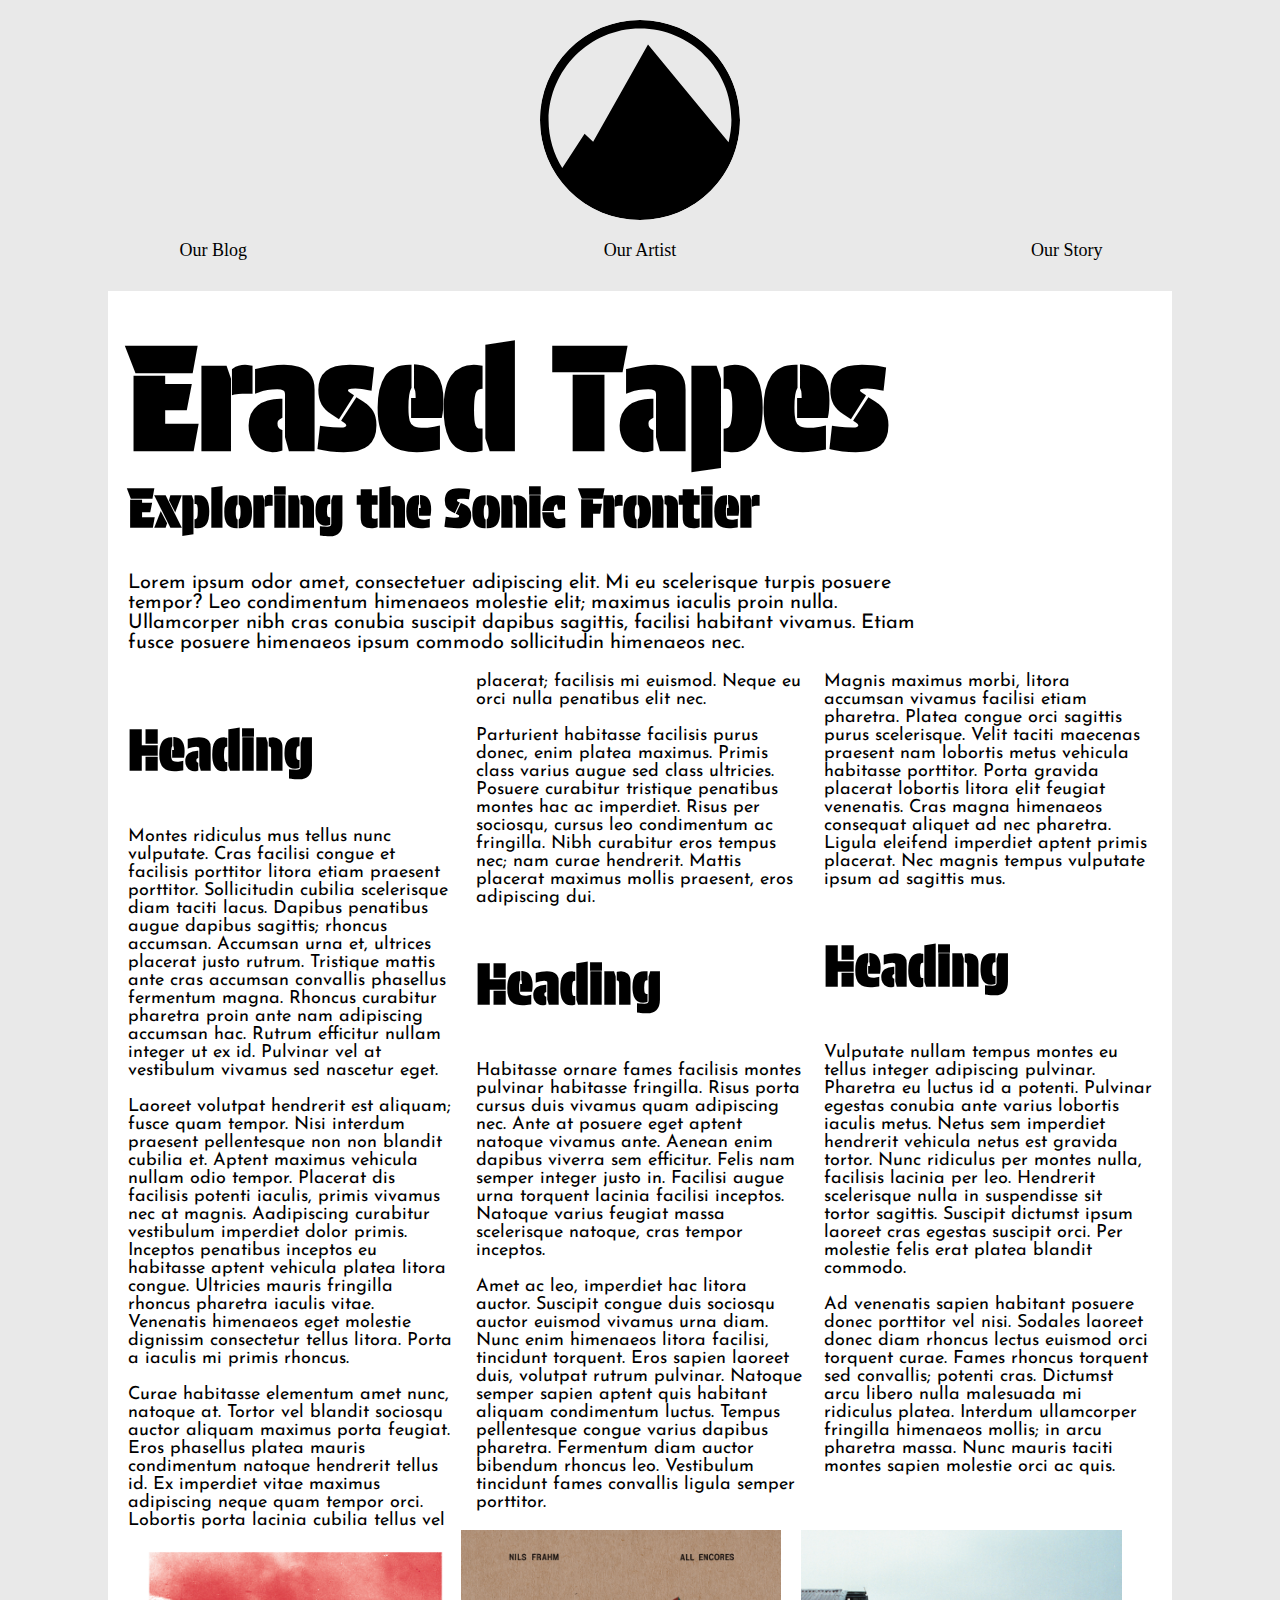
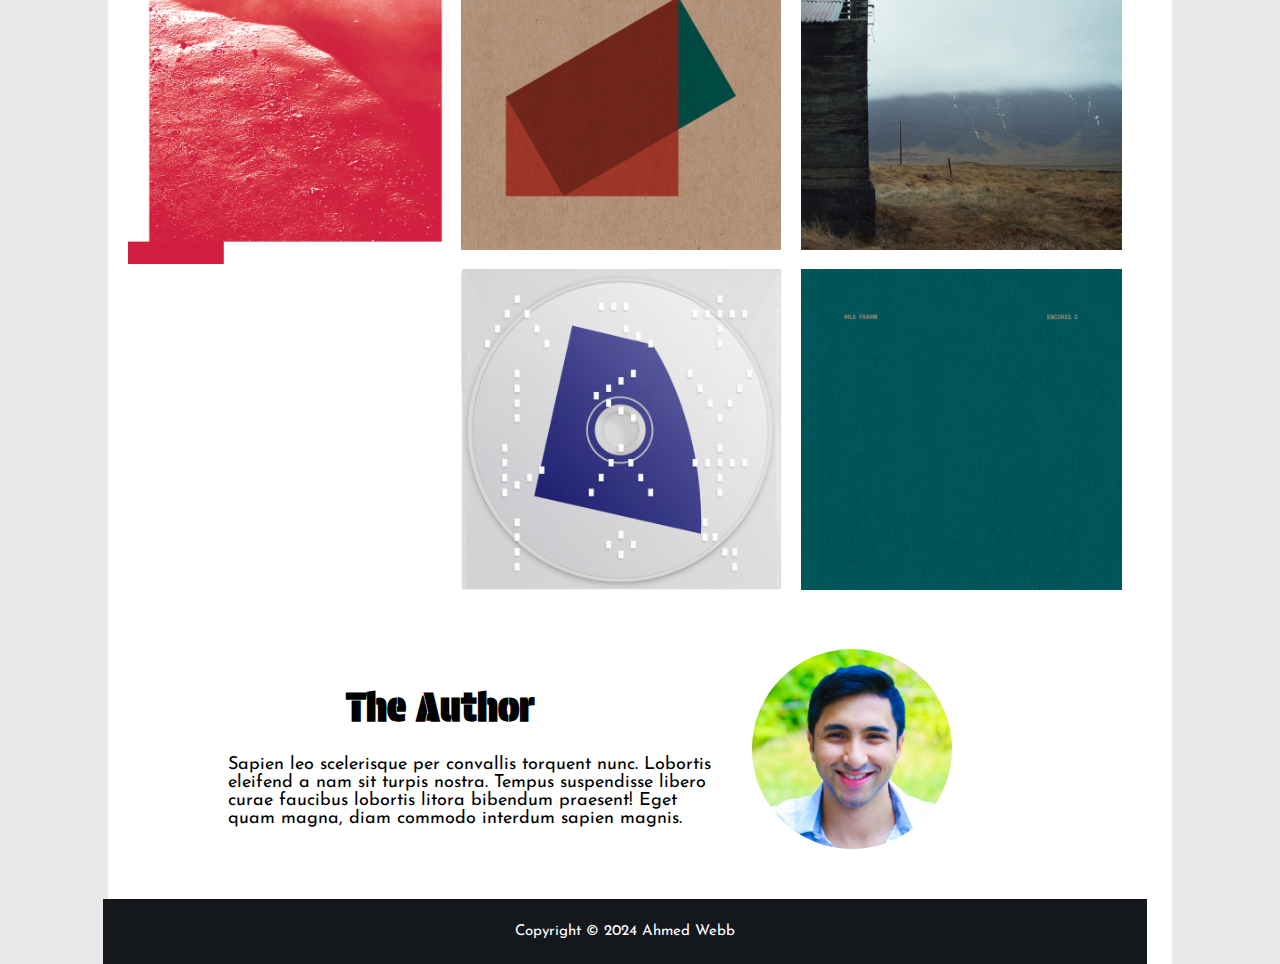
==== Task 1/index.html @ 7fd4f612 "Task 1" ====
<!DOCTYPE html>
<html lang="en">
<head>
    <meta charset="UTF-8">
    <meta name="viewport" content="width=device-width, initial-scale=1.0">
    <title>Erased Tapes</title>
    <link rel="stylesheet" href="style.css">
</head>
<body>
    <header>
        <div class="logo">
            <img src="images/logo.svg">
        </div>
    </header>
    <nav>
        <a href="">Our Blog</a>
        <a href="">Our Artist</a>
        <a href="">Our Story</a>
    </nav>
    <div class="container">
        <div class="title">
            <h1>Erased Tapes</h1> 
        </div>
        <div class="subtitle">
            <h2>Exploring the Sonic Frontier</h2>
            <p>Lorem ipsum odor amet, consectetuer adipiscing elit. Mi eu scelerisque turpis posuere tempor? Leo condimentum himenaeos molestie elit; maximus iaculis proin nulla. Ullamcorper nibh cras conubia suscipit dapibus sagittis, facilisi habitant vivamus. Etiam fusce posuere himenaeos ipsum commodo sollicitudin himenaeos nec.</p>
        </div>
        <div class="content">
            <div class="heading1">
                <h2>Heading</h2>
                <p>Montes ridiculus mus tellus nunc vulputate. Cras facilisi congue et facilisis porttitor litora etiam praesent porttitor. Sollicitudin cubilia scelerisque diam taciti lacus. Dapibus penatibus augue dapibus sagittis; rhoncus accumsan. Accumsan urna et, ultrices placerat justo rutrum. Tristique mattis ante cras accumsan convallis phasellus fermentum magna. Rhoncus curabitur pharetra proin ante nam adipiscing accumsan hac. Rutrum efficitur nullam integer ut ex id. Pulvinar vel at vestibulum vivamus sed nascetur eget.</p>
                <p>Laoreet volutpat hendrerit est aliquam; fusce quam tempor. Nisi interdum praesent pellentesque non non blandit cubilia et. Aptent maximus vehicula nullam odio tempor. Placerat dis facilisis potenti iaculis, primis vivamus nec at magnis. Aadipiscing curabitur vestibulum imperdiet dolor primis. Inceptos penatibus inceptos eu habitasse aptent vehicula platea litora congue. Ultricies mauris fringilla rhoncus pharetra iaculis vitae. Venenatis himenaeos eget molestie dignissim consectetur tellus litora. Porta a iaculis mi primis rhoncus.</p>
                <p>Curae habitasse elementum amet nunc, natoque at. Tortor vel blandit sociosqu auctor aliquam maximus porta feugiat. Eros phasellus platea mauris condimentum natoque hendrerit tellus id. Ex imperdiet vitae maximus adipiscing neque quam tempor orci. Lobortis porta lacinia cubilia tellus vel placerat; facilisis mi euismod. Neque eu orci nulla penatibus elit nec.</p>
                <p>Parturient habitasse facilisis purus donec, enim platea maximus. Primis class varius augue sed class ultricies. Posuere curabitur tristique penatibus montes hac ac imperdiet. Risus per sociosqu, cursus leo condimentum ac fringilla. Nibh curabitur eros tempus nec; nam curae hendrerit. Mattis placerat maximus mollis praesent, eros adipiscing dui. </p>
            </div>
            <div class="heading2">
                <h2>Heading</h2>
                <p>Habitasse ornare fames facilisis montes pulvinar habitasse fringilla. Risus porta cursus duis vivamus quam adipiscing nec. Ante at posuere eget aptent natoque vivamus ante. Aenean enim dapibus viverra sem efficitur. Felis nam semper integer justo in. Facilisi augue urna torquent lacinia facilisi inceptos. Natoque varius feugiat massa scelerisque natoque, cras tempor inceptos.</p>            
                <p>Amet ac leo, imperdiet hac litora auctor. Suscipit congue duis sociosqu auctor euismod vivamus urna diam. Nunc enim himenaeos litora facilisi, tincidunt torquent. Eros sapien laoreet duis, volutpat rutrum pulvinar. Natoque semper sapien aptent quis habitant aliquam condimentum luctus. Tempus pellentesque congue varius dapibus pharetra. Fermentum diam auctor bibendum rhoncus leo. Vestibulum tincidunt fames convallis ligula semper porttitor.</p>
                <p>Magnis maximus morbi, litora accumsan vivamus facilisi etiam pharetra. Platea congue orci sagittis purus scelerisque. Velit taciti maecenas praesent nam lobortis metus vehicula habitasse porttitor. Porta gravida placerat lobortis litora elit feugiat venenatis. Cras magna himenaeos consequat aliquet ad nec pharetra. Ligula eleifend imperdiet aptent primis placerat. Nec magnis tempus vulputate ipsum ad sagittis mus.</p>
            </div>
            <div class="heading3">
                <h2>Heading</h2>
                <p>Vulputate nullam tempus montes eu tellus integer adipiscing pulvinar. Pharetra eu luctus id a potenti. Pulvinar egestas conubia ante varius lobortis iaculis metus. Netus sem imperdiet hendrerit vehicula netus est gravida tortor. Nunc ridiculus per montes nulla, facilisis lacinia per leo. Hendrerit scelerisque nulla in suspendisse sit tortor sagittis. Suscipit dictumst ipsum laoreet cras egestas suscipit orci. Per molestie felis erat platea blandit commodo.</p>
                <p>Ad venenatis sapien habitant posuere donec porttitor vel nisi. Sodales laoreet donec diam rhoncus lectus euismod orci torquent curae. Fames rhoncus torquent sed convallis; potenti cras. Dictumst arcu libero nulla malesuada mi ridiculus platea. Interdum ullamcorper fringilla himenaeos mollis; in arcu pharetra massa. Nunc mauris taciti montes sapien molestie orci ac quis.</p>
            </div>
        </div>
        <div class="grid-container">
            <div class="featured">
                <img src="images/the-cell.jpg" alt="featured1">
            </div>
            <div class="albums">
                <div class="album">
                    <img src="images/all-encores.jpg" alt="album1">
                </div>
                <div class="album">
                    <img src="images/eulogy-for-evolution.jpg" alt="album2">
                </div>
                <div class="album">
                    <img src="images/articulation.jpg" alt="album3">
                </div>
                <div class="album">
                    <img src="images/encores-2.jpg" alt="album4">
                </div>
            </div>
        </div>
        <div class="author">
            <img src="images/profile_picture.jpg" alt="the-author">
            <div class="description">
                <h3>The Author</h3>
                <p>Sapien leo scelerisque per convallis torquent nunc. Lobortis eleifend a nam sit turpis nostra. Tempus suspendisse libero curae faucibus lobortis litora bibendum praesent! Eget quam magna, diam commodo interdum sapien magnis.</p>
            </div>
        </div>
        <footer>
            <p>Copyright © 2024 Ahmed Webb</p>
        </footer>
    </div>
</body>
</html>
---- Task 1/style.css ----
@import url('https://fonts.googleapis.com/css2?family=Josefin+Sans:ital,wght@0,100..700;1,100..700&family=Protest+Guerrilla&display=swap');

body {
    background-color: #e9e9e9;
    margin: 0;
    padding: 0;
}

.container {
    width: 90%;
    margin: 0 auto;
    background-color: white;
    padding: 20px;
}

header {
    text-align: center;
    margin-bottom: 20px;
}

header img {
    display: block;
    margin-left: auto;
    margin-right: auto;
    margin-top: 20px;
    width: 80px;
    height: 80px;
    border-radius: 50%;
}

nav {
    display: flex; 
    justify-content: space-between; 
    align-items: center; 
}

nav a {
    font-size: 18px;
    text-decoration: none;
    color: black;
    flex: 1; 
    text-align: center; 
    margin-bottom: 10px;
}

.title {
    font-family: "Protest Guerrilla", sans-serif;
    margin-top: -50px;
    font-size: 25px;
    text-align: center;
}

.subtitle {
    font-family: "Protest Guerrilla", sans-serif;
    text-align: center;
    font-size: 28px;
    margin-top: -40px;
}

.subtitle p {
    text-align: left;
    margin-top: -10px;
    font-family: "Josefin Sans", sans-serif;
    font-size: 18px;
}

.content h2 {
    font-family: "Protest Guerrilla", sans-serif;
    font-size: 40px;
    text-align: center;
}

.content p {
    font-family: "Josefin Sans", sans-serif;
    text-align: left;
    font-size: 18px;
} 

.album img {
    margin: 0 auto;
    width: 350px; 
    height: 350px; 
    object-fit: cover; 
}

.featured img {
    display: none;
}

.author img {
    margin-top: 10px;
    display: block;
    margin-left: auto;
    margin-right: auto;
    width: 200px;
    height: 200px;
    border-radius: 50%;
}

.author h3 {
    font-family: "Protest Guerrilla", sans-serif;
    font-size: 30px;
    text-align: center;
}

.author p {
    font-family: "Josefin Sans", sans-serif;
    text-align: left;
    font-size: 18px;
}

footer {
    font-family: "Josefin Sans", sans-serif;
    font-size: 15px;
    color: white;
    text-align: center;
    padding: 10px;
    width: 100%;
    background-color: #14181D;
}

@media (min-width: 540px)  {
    .container {
        width: 95%;
        margin: 0 auto;
        background-color: white;
        padding: 20px;
    }

    nav {
        display: flex; 
        justify-content: space-between; 
        align-items: center; 
    }
    
    nav a {
        font-size: 18px;
        text-decoration: none;
        color: black;
        flex: 1; 
        text-align: center; 
        margin-bottom: 15px;
    }

    .title {
        font-family: "Protest Guerrilla", sans-serif;
        margin-top: -50px;
        font-size: 35px;
        text-align: center;
    }

    .subtitle {
        font-family: "Protest Guerrilla", sans-serif;
        text-align: center;
        font-size: 35px;
        margin-top: -40px;
    }
    
    .subtitle p {
        text-align: left;
        margin-top: -10px;
        font-family: "Josefin Sans", sans-serif;
        font-size: 18px;
    }
    
    .content h2 {
        font-family: "Protest Guerrilla", sans-serif;
        font-size: 54px;
        text-align: center;
    }
    
    .content p {
        font-family: "Josefin Sans", sans-serif;
        text-align: left;
        font-size: 18px;
    }

    .album img {
        margin-left: -30px;
        width: 570px; 
        height: 570px; 
        object-fit: cover; 
    }
    
    .featured img {
        display: none;
    }
    
    .author img {
        margin-top: 10px;
        display: block;
        margin-left: auto;
        margin-right: auto;
        width: 200px;
        height: 200px;
        border-radius: 50%;
    }
    
    .author h3 {
        font-family: "Protest Guerrilla", sans-serif;
        font-size: 30px;
        text-align: center;
    }
    
    .author p {
        font-family: "Josefin Sans", sans-serif;
        text-align: left;
        font-size: 18px;
    }
    
    footer {
        font-family: "Josefin Sans", sans-serif;
        font-size: 15px;
        color: white;
        text-align: center;
        padding: 10px;
        margin-right: -25px;
        margin-left: -25px;
        margin-bottom: -20px;
        background-color: #14181D;
    }
}

@media (min-width:720px) {
    .container {
        width: 80%;
        background-color: white;
        padding: 20px;
    }

    nav {
        display: flex; 
        justify-content: space-between; 
        align-items: center; 
        margin-bottom: 15px;
    }
    
    nav a {
        font-size: 18px;
        text-decoration: none;
        color: black;
        flex: 1; 
        text-align: center; 
    }

    .albums {
        display: grid; 
        grid-template-columns: repeat(2, 1fr); 
        margin-bottom: 25px; 
        margin-left: 8px;
    }

    .album img {
        width: 325px; 
        height: 325px; 
        object-fit: cover; 
        margin-bottom: -5px;
    }
    
    .featured img {
        display: none;
    }

    .author {
        display: flex;
        justify-content: space-between; 
        align-items: center; 
        margin-top: 15px; 
        margin-bottom: 10px;
    }
    
    .author img {
        width: 200px; 
        height: 200px; 
        border-radius: 50%; 
        order: 2; 
        margin-right: 5px;
    }
    
    .description {
        flex: 1; 
        order: 1; 
    }
    
    .author h3 {
        font-family: "Protest Guerrilla", sans-serif;
        font-size: 40px;
        text-align: center; 
    }
    
    .author p {
        
        font-family: "Josefin Sans", sans-serif;
        text-align: left; 
        font-size: 18px;
        margin-top: -15px;
        margin-right: 30px;
    }
    
    footer {
        font-family: "Josefin Sans", sans-serif;
        font-size: 15px;
        color: white;
        text-align: center;
        padding: 10px;
        margin-right: -25px;
        margin-left: -25px;
        margin-bottom: -20px;
        background-color: #14181D;
    }
}

@media (min-width:1024px) {
    header {
        text-align: center;
        margin-bottom: 20px;
    }
    
    header img {
        display: block;
        margin-left: auto;
        margin-right: auto;
        margin-top: 20px;
        width: 200px;
        height: 200px;
        border-radius: 50%;
    }
    
    nav {
        display: flex; 
        justify-content: space-between; 
        align-items: center;
    }
    
    nav a {
        font-size: 18px;
        text-decoration: none;
        color: black;
        flex: 1; 
        text-align: center; 
        margin-bottom: 15px;
    }

    .title {
        font-family: "Protest Guerrilla", sans-serif;
        margin-top: -90px;
        font-size: 70px;
        text-align: left;
    }

    .subtitle {
        font-family: "Protest Guerrilla", sans-serif;
        text-align: left;
        font-size: 35px;
        margin-top: -100px;
    }
    
    .subtitle p {
        text-align: left;
        margin-top: -10px;
        font-family: "Josefin Sans", sans-serif;
        font-size: 20px;
        margin-right: 200px;
    }
    
    .content {
        column-count: 3;
        column-gap: 20px;
        display: block;
    }

    .content h2 {
        font-family: "Protest Guerrilla", sans-serif;
        font-size: 54px;
        text-align: left;
    }
    
    .content p {
        font-family: "Josefin Sans", sans-serif;
        text-align: left;
        font-size: 18px;
    }

    .grid-container {
        display: grid;
        grid-template-columns: 1fr 2fr; 
        gap: 20px; 
        margin-bottom: 25px; 
    }
    
    .featured img {
        display: flex;
        width: 100%; 
        height: auto; 
    }
    
    .albums {
        display: grid; 
        grid-template-columns: repeat(2, 1fr);
        gap: 20px; 
    }
    
    .album img {
        width: 100%; 
        height: auto; 
        object-fit: cover; 
    }

    .author {
        display: flex;
        justify-content: space-between; 
        align-items: center; 
        margin-top: 15px; 
        margin-bottom: 50px;
    }
    
    .author img {
        width: 200px; 
        height: 200px; 
        border-radius: 50%; 
        order: 2; 
        margin-right: 200px;
    }
    
    .description {
        flex: 1; 
        order: 1; 
    }
    
    .author h3 {
        font-family: "Protest Guerrilla", sans-serif;
        font-size: 40px;
        text-align: center; 
    }
    
    .author p {
        
        font-family: "Josefin Sans", sans-serif;
        text-align: left; 
        font-size: 18px;
        margin-top: -15px;
        margin-right: 30px;
        margin-left: 100px;
    } 
}
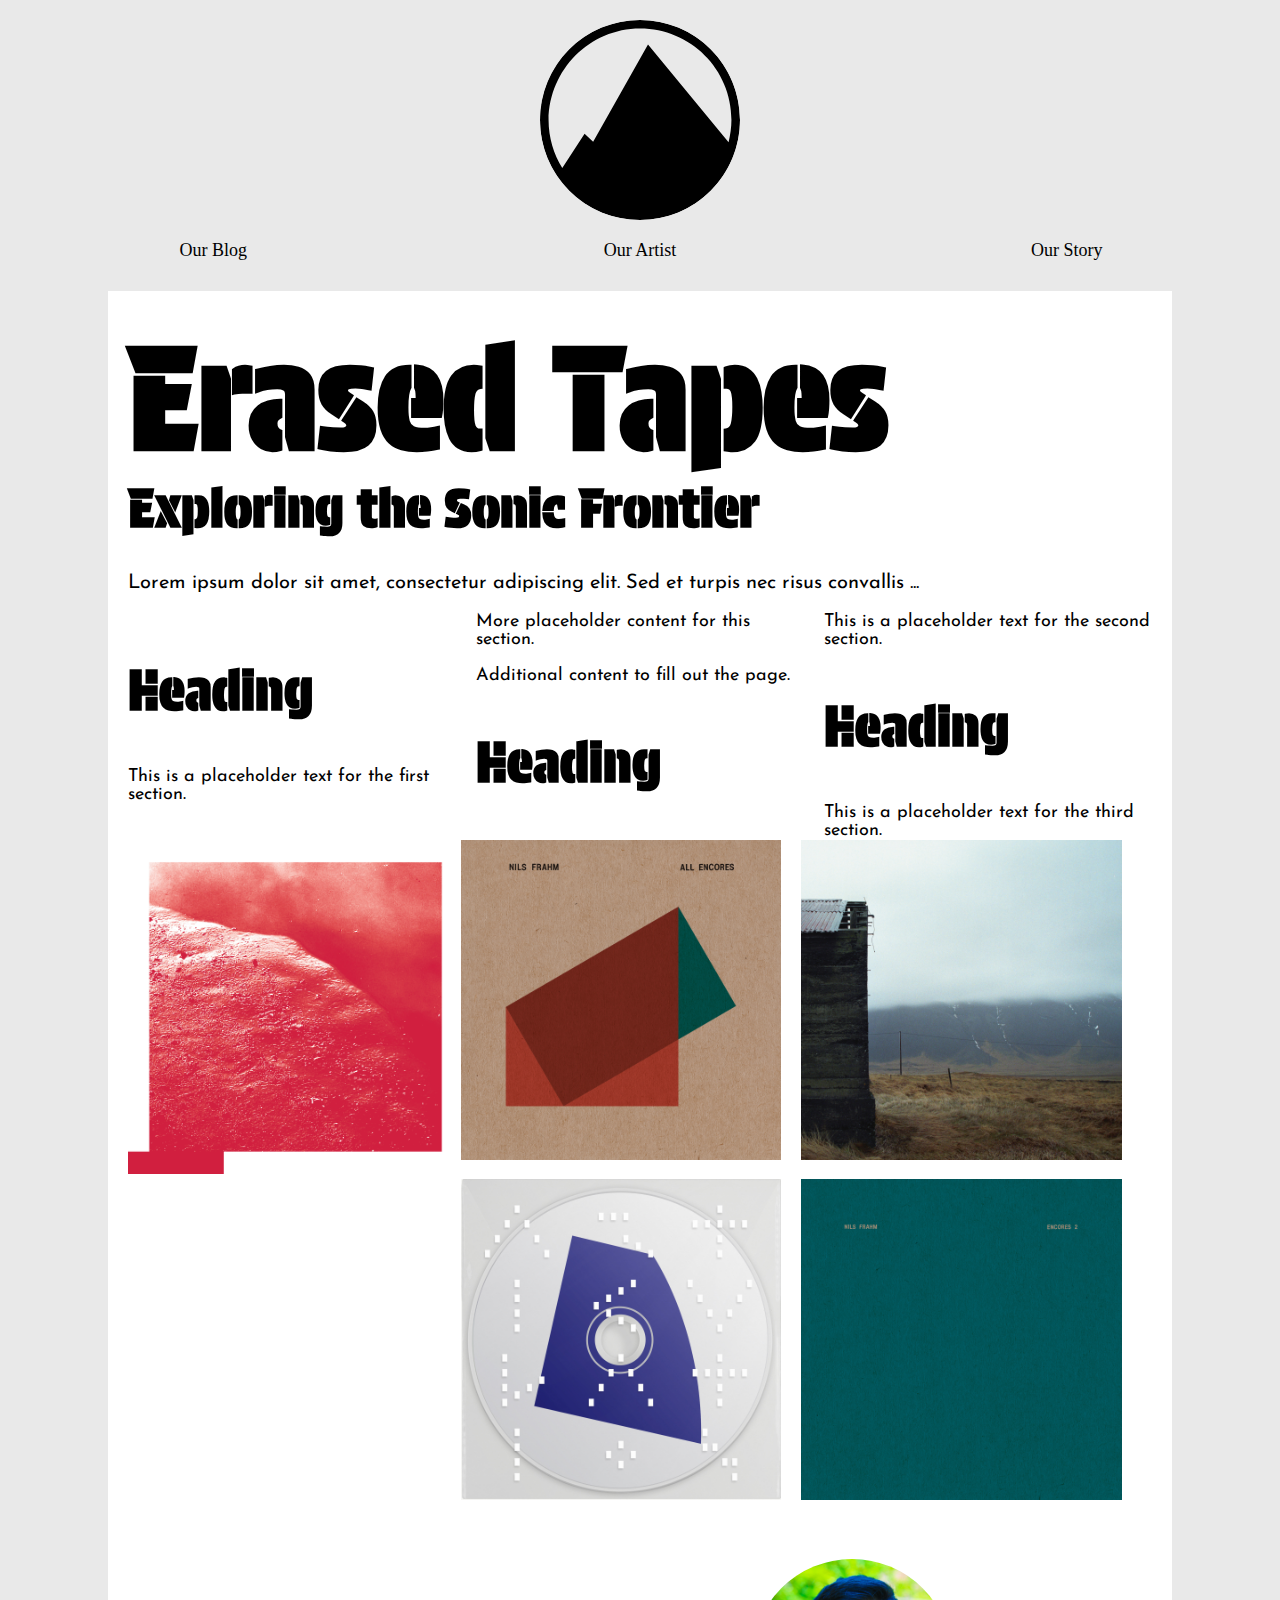
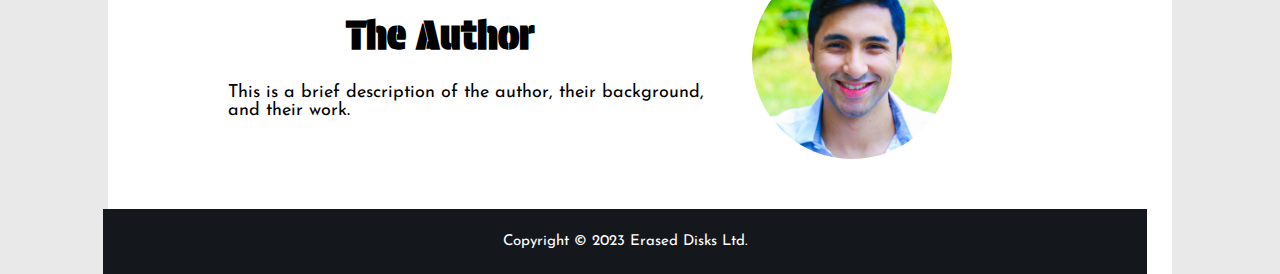
==== commit d1bc9082: "Task 1" ====
--- a/Task 1/index.html
+++ b/Task 1/index.html
@@ -3,77 +3,96 @@
 <head>
     <meta charset="UTF-8">
     <meta name="viewport" content="width=device-width, initial-scale=1.0">
-    <title>Erased Tapes</title>
-    <link rel="stylesheet" href="style.css">
+    <title>Erased Tapes</title> <!-- the title for the browser tab -->
+    <link rel="stylesheet" href="style.css"> 
 </head>
 <body>
+    <!-- the Header Section where it contains the logo -->
     <header>
         <div class="logo">
-            <img src="images/logo.svg">
+            <!-- the logo Image -->
+            <img src="images/logo.svg" alt="Erased Tapes Logo">
         </div>
     </header>
+
+    <!-- a simple Navigation bar that will hold navigation items -->
     <nav>
         <a href="">Our Blog</a>
         <a href="">Our Artist</a>
         <a href="">Our Story</a>
     </nav>
+
     <div class="container">
+        <!-- the Main Title Section the Site's main heading -->
         <div class="title">
-            <h1>Erased Tapes</h1> 
+            <h1>Erased Tapes</h1> <!-- The main site title -->
         </div>
+
+        <!-- this is the Subtitle Section where a short description of the site -->
         <div class="subtitle">
             <h2>Exploring the Sonic Frontier</h2>
-            <p>Lorem ipsum odor amet, consectetuer adipiscing elit. Mi eu scelerisque turpis posuere tempor? Leo condimentum himenaeos molestie elit; maximus iaculis proin nulla. Ullamcorper nibh cras conubia suscipit dapibus sagittis, facilisi habitant vivamus. Etiam fusce posuere himenaeos ipsum commodo sollicitudin himenaeos nec.</p>
+            <p>Lorem ipsum dolor sit amet, consectetur adipiscing elit. Sed et turpis nec risus convallis ...</p>
         </div>
+
+        <!-- The Main Content Section is where the article text starts -->
         <div class="content">
             <div class="heading1">
+                <!--this the first heading of the article -->
                 <h2>Heading</h2>
-                <p>Montes ridiculus mus tellus nunc vulputate. Cras facilisi congue et facilisis porttitor litora etiam praesent porttitor. Sollicitudin cubilia scelerisque diam taciti lacus. Dapibus penatibus augue dapibus sagittis; rhoncus accumsan. Accumsan urna et, ultrices placerat justo rutrum. Tristique mattis ante cras accumsan convallis phasellus fermentum magna. Rhoncus curabitur pharetra proin ante nam adipiscing accumsan hac. Rutrum efficitur nullam integer ut ex id. Pulvinar vel at vestibulum vivamus sed nascetur eget.</p>
-                <p>Laoreet volutpat hendrerit est aliquam; fusce quam tempor. Nisi interdum praesent pellentesque non non blandit cubilia et. Aptent maximus vehicula nullam odio tempor. Placerat dis facilisis potenti iaculis, primis vivamus nec at magnis. Aadipiscing curabitur vestibulum imperdiet dolor primis. Inceptos penatibus inceptos eu habitasse aptent vehicula platea litora congue. Ultricies mauris fringilla rhoncus pharetra iaculis vitae. Venenatis himenaeos eget molestie dignissim consectetur tellus litora. Porta a iaculis mi primis rhoncus.</p>
-                <p>Curae habitasse elementum amet nunc, natoque at. Tortor vel blandit sociosqu auctor aliquam maximus porta feugiat. Eros phasellus platea mauris condimentum natoque hendrerit tellus id. Ex imperdiet vitae maximus adipiscing neque quam tempor orci. Lobortis porta lacinia cubilia tellus vel placerat; facilisis mi euismod. Neque eu orci nulla penatibus elit nec.</p>
-                <p>Parturient habitasse facilisis purus donec, enim platea maximus. Primis class varius augue sed class ultricies. Posuere curabitur tristique penatibus montes hac ac imperdiet. Risus per sociosqu, cursus leo condimentum ac fringilla. Nibh curabitur eros tempus nec; nam curae hendrerit. Mattis placerat maximus mollis praesent, eros adipiscing dui. </p>
+                <p>This is a placeholder text for the first section.</p>
+                <p>More placeholder content for this section.</p>
+                <p>Additional content to fill out the page.</p>
             </div>
+
             <div class="heading2">
+                <!-- this is the second heading of the article -->
                 <h2>Heading</h2>
-                <p>Habitasse ornare fames facilisis montes pulvinar habitasse fringilla. Risus porta cursus duis vivamus quam adipiscing nec. Ante at posuere eget aptent natoque vivamus ante. Aenean enim dapibus viverra sem efficitur. Felis nam semper integer justo in. Facilisi augue urna torquent lacinia facilisi inceptos. Natoque varius feugiat massa scelerisque natoque, cras tempor inceptos.</p>            
-                <p>Amet ac leo, imperdiet hac litora auctor. Suscipit congue duis sociosqu auctor euismod vivamus urna diam. Nunc enim himenaeos litora facilisi, tincidunt torquent. Eros sapien laoreet duis, volutpat rutrum pulvinar. Natoque semper sapien aptent quis habitant aliquam condimentum luctus. Tempus pellentesque congue varius dapibus pharetra. Fermentum diam auctor bibendum rhoncus leo. Vestibulum tincidunt fames convallis ligula semper porttitor.</p>
-                <p>Magnis maximus morbi, litora accumsan vivamus facilisi etiam pharetra. Platea congue orci sagittis purus scelerisque. Velit taciti maecenas praesent nam lobortis metus vehicula habitasse porttitor. Porta gravida placerat lobortis litora elit feugiat venenatis. Cras magna himenaeos consequat aliquet ad nec pharetra. Ligula eleifend imperdiet aptent primis placerat. Nec magnis tempus vulputate ipsum ad sagittis mus.</p>
+                <p>This is a placeholder text for the second section.</p>
             </div>
+
             <div class="heading3">
+                <!-- this is the third heading of the article -->
                 <h2>Heading</h2>
-                <p>Vulputate nullam tempus montes eu tellus integer adipiscing pulvinar. Pharetra eu luctus id a potenti. Pulvinar egestas conubia ante varius lobortis iaculis metus. Netus sem imperdiet hendrerit vehicula netus est gravida tortor. Nunc ridiculus per montes nulla, facilisis lacinia per leo. Hendrerit scelerisque nulla in suspendisse sit tortor sagittis. Suscipit dictumst ipsum laoreet cras egestas suscipit orci. Per molestie felis erat platea blandit commodo.</p>
-                <p>Ad venenatis sapien habitant posuere donec porttitor vel nisi. Sodales laoreet donec diam rhoncus lectus euismod orci torquent curae. Fames rhoncus torquent sed convallis; potenti cras. Dictumst arcu libero nulla malesuada mi ridiculus platea. Interdum ullamcorper fringilla himenaeos mollis; in arcu pharetra massa. Nunc mauris taciti montes sapien molestie orci ac quis.</p>
+                <p>This is a placeholder text for the third section.</p>
             </div>
         </div>
+
+        <!-- A Grid Section where it will display both featured image and albums -->
         <div class="grid-container">
             <div class="featured">
-                <img src="images/the-cell.jpg" alt="featured1">
+                <!-- 1 featured Image-->
+                <img src="images/the-cell.jpg" alt="Featured Album">
             </div>
             <div class="albums">
+                <!-- These divs will have individual album images -->
                 <div class="album">
-                    <img src="images/all-encores.jpg" alt="album1">
+                    <img src="images/all-encores.jpg" alt="Album 1">
                 </div>
                 <div class="album">
-                    <img src="images/eulogy-for-evolution.jpg" alt="album2">
+                    <img src="images/eulogy-for-evolution.jpg" alt="Album 2">
                 </div>
                 <div class="album">
-                    <img src="images/articulation.jpg" alt="album3">
+                    <img src="images/articulation.jpg" alt="Album 3">
                 </div>
                 <div class="album">
-                    <img src="images/encores-2.jpg" alt="album4">
+                    <img src="images/encores-2.jpg" alt="Album 4">
                 </div>
             </div>
         </div>
+
+        <!-- In the Author Section it will display author information -->
         <div class="author">
-            <img src="images/profile_picture.jpg" alt="the-author">
+            <img src="images/profile_picture.jpg" alt="Author's profile picture">
             <div class="description">
                 <h3>The Author</h3>
-                <p>Sapien leo scelerisque per convallis torquent nunc. Lobortis eleifend a nam sit turpis nostra. Tempus suspendisse libero curae faucibus lobortis litora bibendum praesent! Eget quam magna, diam commodo interdum sapien magnis.</p>
+                <p>This is a brief description of the author, their background, and their work.</p>
             </div>
         </div>
+
+        <!-- In the Footer Section this will contain the copyright information -->
         <footer>
-            <p>Copyright © 2024 Ahmed Webb</p>
+            <p>Copyright © 2023 Erased Disks Ltd.</p>
         </footer>
     </div>
 </body>
-</html>+</html>
--- a/Task 1/style.css
+++ b/Task 1/style.css
@@ -1,17 +1,18 @@
 @import url('https://fonts.googleapis.com/css2?family=Josefin+Sans:ital,wght@0,100..700;1,100..700&family=Protest+Guerrilla&display=swap');
 
 body {
-    background-color: #e9e9e9;
-    margin: 0;
-    padding: 0;
-}
-
+    background-color: #e9e9e9; /* Set background color for the entire page */
+    margin: 0; /* Remove default margin */
+    padding: 0; /* Remove default padding */
+}
+
+/* Container for the content, with centered layout */
 .container {
     width: 90%;
-    margin: 0 auto;
+    margin: 0 auto;  /* Centers the container horizontally */
     background-color: white;
-    padding: 20px;
-}
+    padding: 20px; /* Padding inside the container */
+} 
 
 header {
     text-align: center;
@@ -29,8 +30,8 @@
 }
 
 nav {
-    display: flex; 
-    justify-content: space-between; 
+    display: flex; /* Uses flexbox for the navigation layout */
+    justify-content: space-between;  /* Distributes navigation items evenly */
     align-items: center; 
 }
 
@@ -38,8 +39,8 @@
     font-size: 18px;
     text-decoration: none;
     color: black;
-    flex: 1; 
-    text-align: center; 
+    flex: 1; /* Makes the links take equal space */
+    text-align: center; /* Centers the text inside each link */
     margin-bottom: 10px;
 }
 
@@ -57,11 +58,12 @@
     margin-top: -40px;
 }
 
+/* Styling for the paragraph under the subtitle */
 .subtitle p {
-    text-align: left;
-    margin-top: -10px;
-    font-family: "Josefin Sans", sans-serif;
-    font-size: 18px;
+    text-align: left; /* Left-aligns the text in the paragraph */
+    margin-top: -10px; /* Moves the paragraph up */
+    font-family: "Josefin Sans", sans-serif; /* Uses a different font for the paragraph */
+    font-size: 18px; /* Font size for the paragraph text */
 }
 
 .content h2 {
@@ -76,10 +78,11 @@
     font-size: 18px;
 } 
 
+/* Styling for the album images */
 .album img {
-    margin: 0 auto;
-    width: 350px; 
-    height: 350px; 
+    margin: 0 auto; /* Centers the album images */
+    width: 350px; /* Sets the width of album images */
+    height: 350px; /* Sets the height of album images */
     object-fit: cover; 
 }
 
@@ -119,6 +122,7 @@
     background-color: #14181D;
 }
 
+/* Media query for screens larger than 540px */
 @media (min-width: 540px)  {
     .container {
         width: 95%;
@@ -221,6 +225,7 @@
     }
 }
 
+/* Media query for screens larger than 720px */
 @media (min-width:720px) {
     .container {
         width: 80%;
@@ -244,8 +249,8 @@
     }
 
     .albums {
-        display: grid; 
-        grid-template-columns: repeat(2, 1fr); 
+        display: grid; /* Using grid layout for albums */
+        grid-template-columns: repeat(2, 1fr);  /* Creates two equal columns */
         margin-bottom: 25px; 
         margin-left: 8px;
     }
@@ -310,6 +315,7 @@
     }
 }
 
+/* Media query for screens larger than 1024px */
 @media (min-width:1024px) {
     header {
         text-align: center;
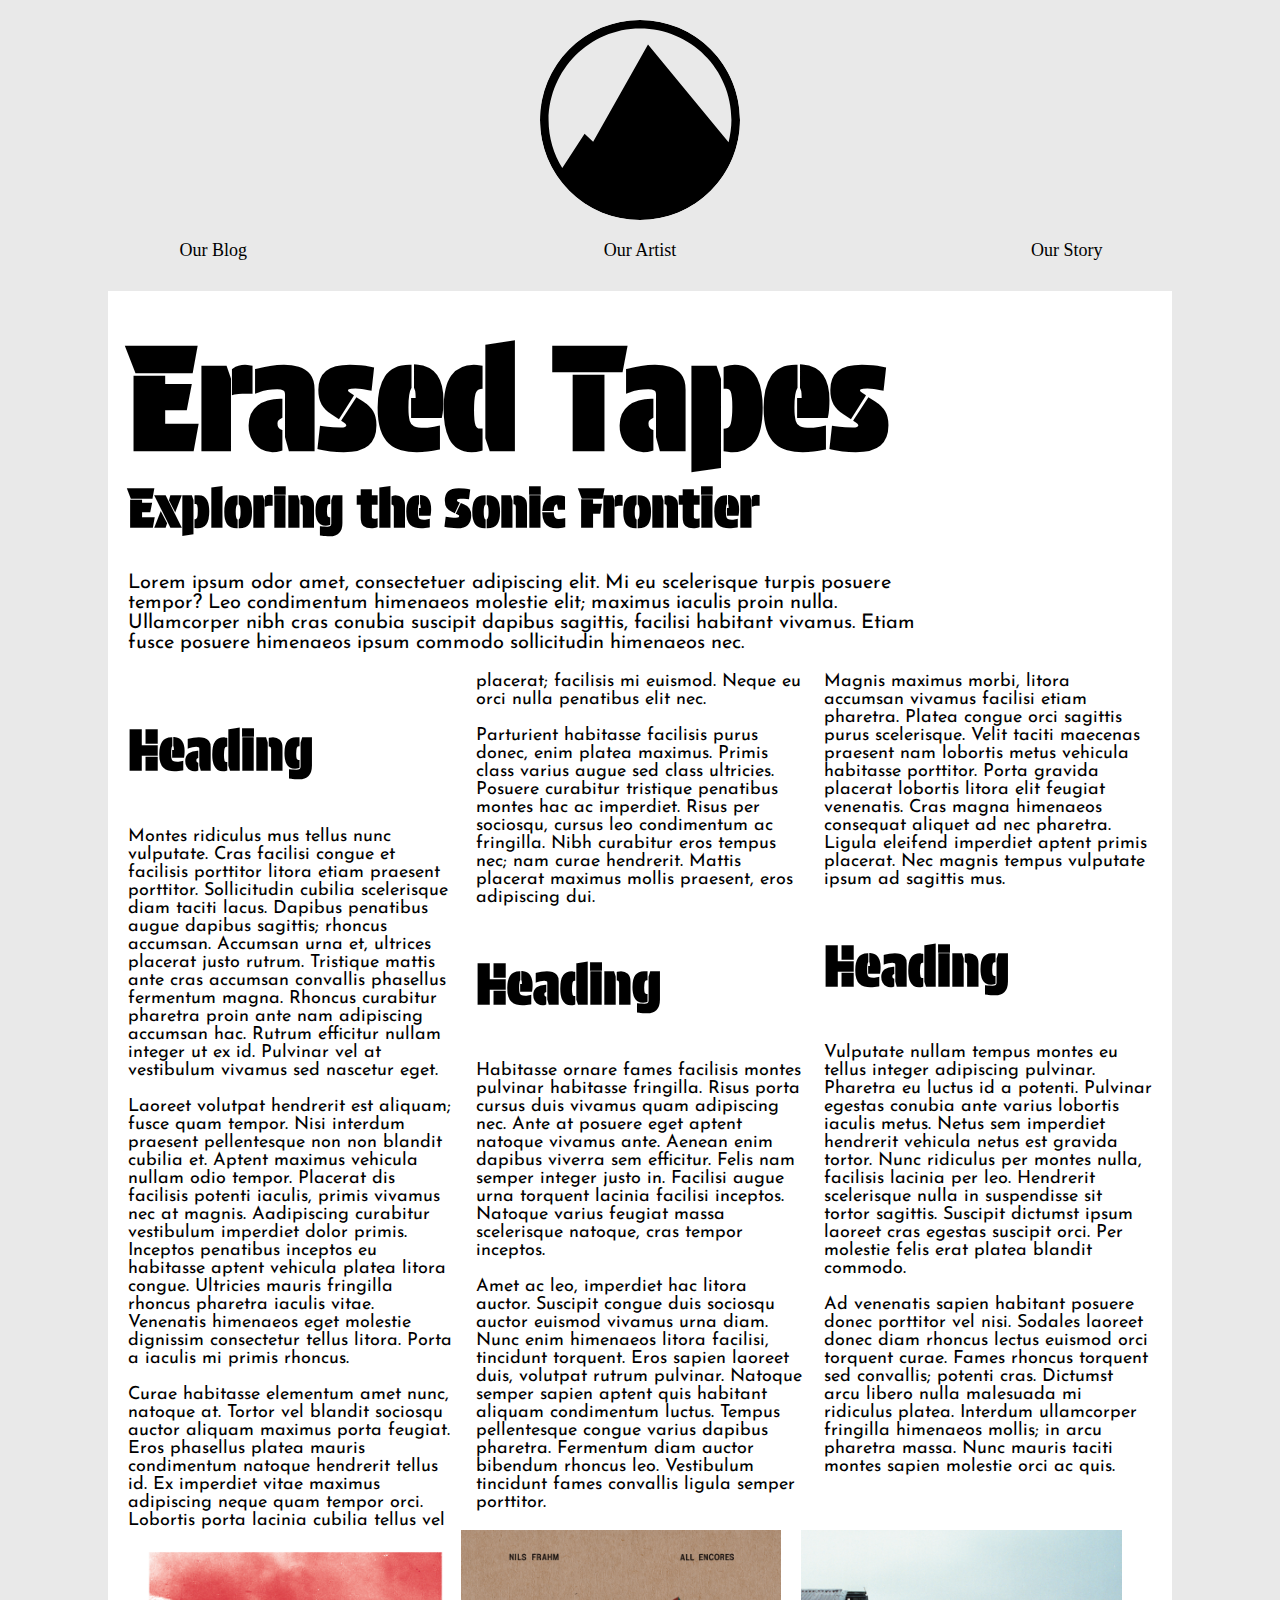
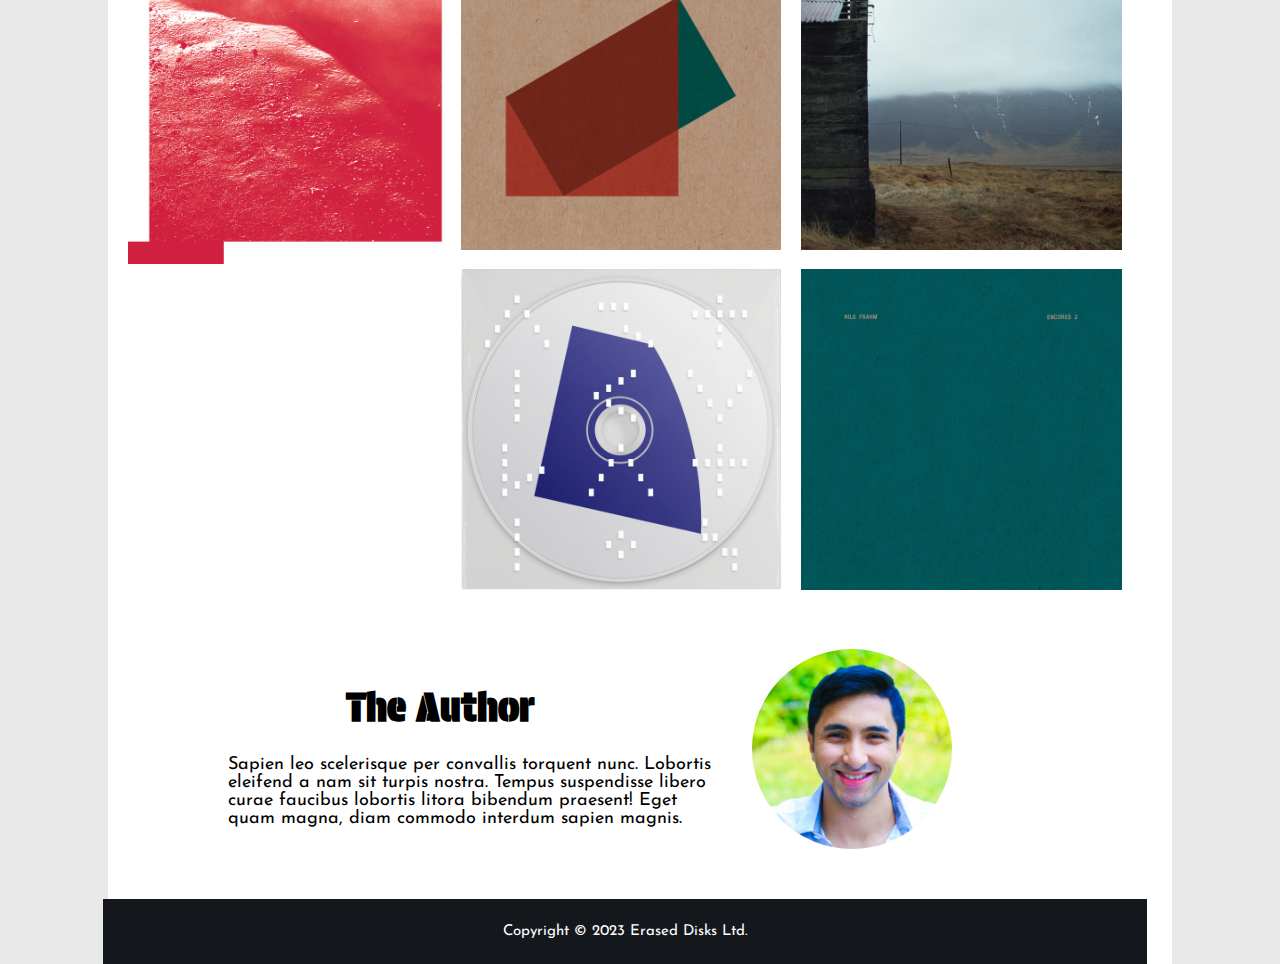
==== commit ac10e490: "Task 1" ====
--- a/Task 1/index.html
+++ b/Task 1/index.html
@@ -31,7 +31,7 @@
         <!-- this is the Subtitle Section where a short description of the site -->
         <div class="subtitle">
             <h2>Exploring the Sonic Frontier</h2>
-            <p>Lorem ipsum dolor sit amet, consectetur adipiscing elit. Sed et turpis nec risus convallis ...</p>
+            <p>Lorem ipsum odor amet, consectetuer adipiscing elit. Mi eu scelerisque turpis posuere tempor? Leo condimentum himenaeos molestie elit; maximus iaculis proin nulla. Ullamcorper nibh cras conubia suscipit dapibus sagittis, facilisi habitant vivamus. Etiam fusce posuere himenaeos ipsum commodo sollicitudin himenaeos nec.</p>
         </div>
 
         <!-- The Main Content Section is where the article text starts -->
@@ -39,21 +39,25 @@
             <div class="heading1">
                 <!--this the first heading of the article -->
                 <h2>Heading</h2>
-                <p>This is a placeholder text for the first section.</p>
-                <p>More placeholder content for this section.</p>
-                <p>Additional content to fill out the page.</p>
+                <p>Montes ridiculus mus tellus nunc vulputate. Cras facilisi congue et facilisis porttitor litora etiam praesent porttitor. Sollicitudin cubilia scelerisque diam taciti lacus. Dapibus penatibus augue dapibus sagittis; rhoncus accumsan. Accumsan urna et, ultrices placerat justo rutrum. Tristique mattis ante cras accumsan convallis phasellus fermentum magna. Rhoncus curabitur pharetra proin ante nam adipiscing accumsan hac. Rutrum efficitur nullam integer ut ex id. Pulvinar vel at vestibulum vivamus sed nascetur eget.</p>
+                <p>Laoreet volutpat hendrerit est aliquam; fusce quam tempor. Nisi interdum praesent pellentesque non non blandit cubilia et. Aptent maximus vehicula nullam odio tempor. Placerat dis facilisis potenti iaculis, primis vivamus nec at magnis. Aadipiscing curabitur vestibulum imperdiet dolor primis. Inceptos penatibus inceptos eu habitasse aptent vehicula platea litora congue. Ultricies mauris fringilla rhoncus pharetra iaculis vitae. Venenatis himenaeos eget molestie dignissim consectetur tellus litora. Porta a iaculis mi primis rhoncus.</p>
+                <p>Curae habitasse elementum amet nunc, natoque at. Tortor vel blandit sociosqu auctor aliquam maximus porta feugiat. Eros phasellus platea mauris condimentum natoque hendrerit tellus id. Ex imperdiet vitae maximus adipiscing neque quam tempor orci. Lobortis porta lacinia cubilia tellus vel placerat; facilisis mi euismod. Neque eu orci nulla penatibus elit nec.</p>
+                <p>Parturient habitasse facilisis purus donec, enim platea maximus. Primis class varius augue sed class ultricies. Posuere curabitur tristique penatibus montes hac ac imperdiet. Risus per sociosqu, cursus leo condimentum ac fringilla. Nibh curabitur eros tempus nec; nam curae hendrerit. Mattis placerat maximus mollis praesent, eros adipiscing dui. </p>
             </div>
 
             <div class="heading2">
                 <!-- this is the second heading of the article -->
                 <h2>Heading</h2>
-                <p>This is a placeholder text for the second section.</p>
+                <p>Habitasse ornare fames facilisis montes pulvinar habitasse fringilla. Risus porta cursus duis vivamus quam adipiscing nec. Ante at posuere eget aptent natoque vivamus ante. Aenean enim dapibus viverra sem efficitur. Felis nam semper integer justo in. Facilisi augue urna torquent lacinia facilisi inceptos. Natoque varius feugiat massa scelerisque natoque, cras tempor inceptos.</p>            
+                <p>Amet ac leo, imperdiet hac litora auctor. Suscipit congue duis sociosqu auctor euismod vivamus urna diam. Nunc enim himenaeos litora facilisi, tincidunt torquent. Eros sapien laoreet duis, volutpat rutrum pulvinar. Natoque semper sapien aptent quis habitant aliquam condimentum luctus. Tempus pellentesque congue varius dapibus pharetra. Fermentum diam auctor bibendum rhoncus leo. Vestibulum tincidunt fames convallis ligula semper porttitor.</p>
+                <p>Magnis maximus morbi, litora accumsan vivamus facilisi etiam pharetra. Platea congue orci sagittis purus scelerisque. Velit taciti maecenas praesent nam lobortis metus vehicula habitasse porttitor. Porta gravida placerat lobortis litora elit feugiat venenatis. Cras magna himenaeos consequat aliquet ad nec pharetra. Ligula eleifend imperdiet aptent primis placerat. Nec magnis tempus vulputate ipsum ad sagittis mus.</p>
             </div>
 
             <div class="heading3">
                 <!-- this is the third heading of the article -->
                 <h2>Heading</h2>
-                <p>This is a placeholder text for the third section.</p>
+                <p>Vulputate nullam tempus montes eu tellus integer adipiscing pulvinar. Pharetra eu luctus id a potenti. Pulvinar egestas conubia ante varius lobortis iaculis metus. Netus sem imperdiet hendrerit vehicula netus est gravida tortor. Nunc ridiculus per montes nulla, facilisis lacinia per leo. Hendrerit scelerisque nulla in suspendisse sit tortor sagittis. Suscipit dictumst ipsum laoreet cras egestas suscipit orci. Per molestie felis erat platea blandit commodo.</p>
+                <p>Ad venenatis sapien habitant posuere donec porttitor vel nisi. Sodales laoreet donec diam rhoncus lectus euismod orci torquent curae. Fames rhoncus torquent sed convallis; potenti cras. Dictumst arcu libero nulla malesuada mi ridiculus platea. Interdum ullamcorper fringilla himenaeos mollis; in arcu pharetra massa. Nunc mauris taciti montes sapien molestie orci ac quis.</p>
             </div>
         </div>
 
@@ -85,7 +89,7 @@
             <img src="images/profile_picture.jpg" alt="Author's profile picture">
             <div class="description">
                 <h3>The Author</h3>
-                <p>This is a brief description of the author, their background, and their work.</p>
+                <p>Sapien leo scelerisque per convallis torquent nunc. Lobortis eleifend a nam sit turpis nostra. Tempus suspendisse libero curae faucibus lobortis litora bibendum praesent! Eget quam magna, diam commodo interdum sapien magnis.</p>
             </div>
         </div>
 
